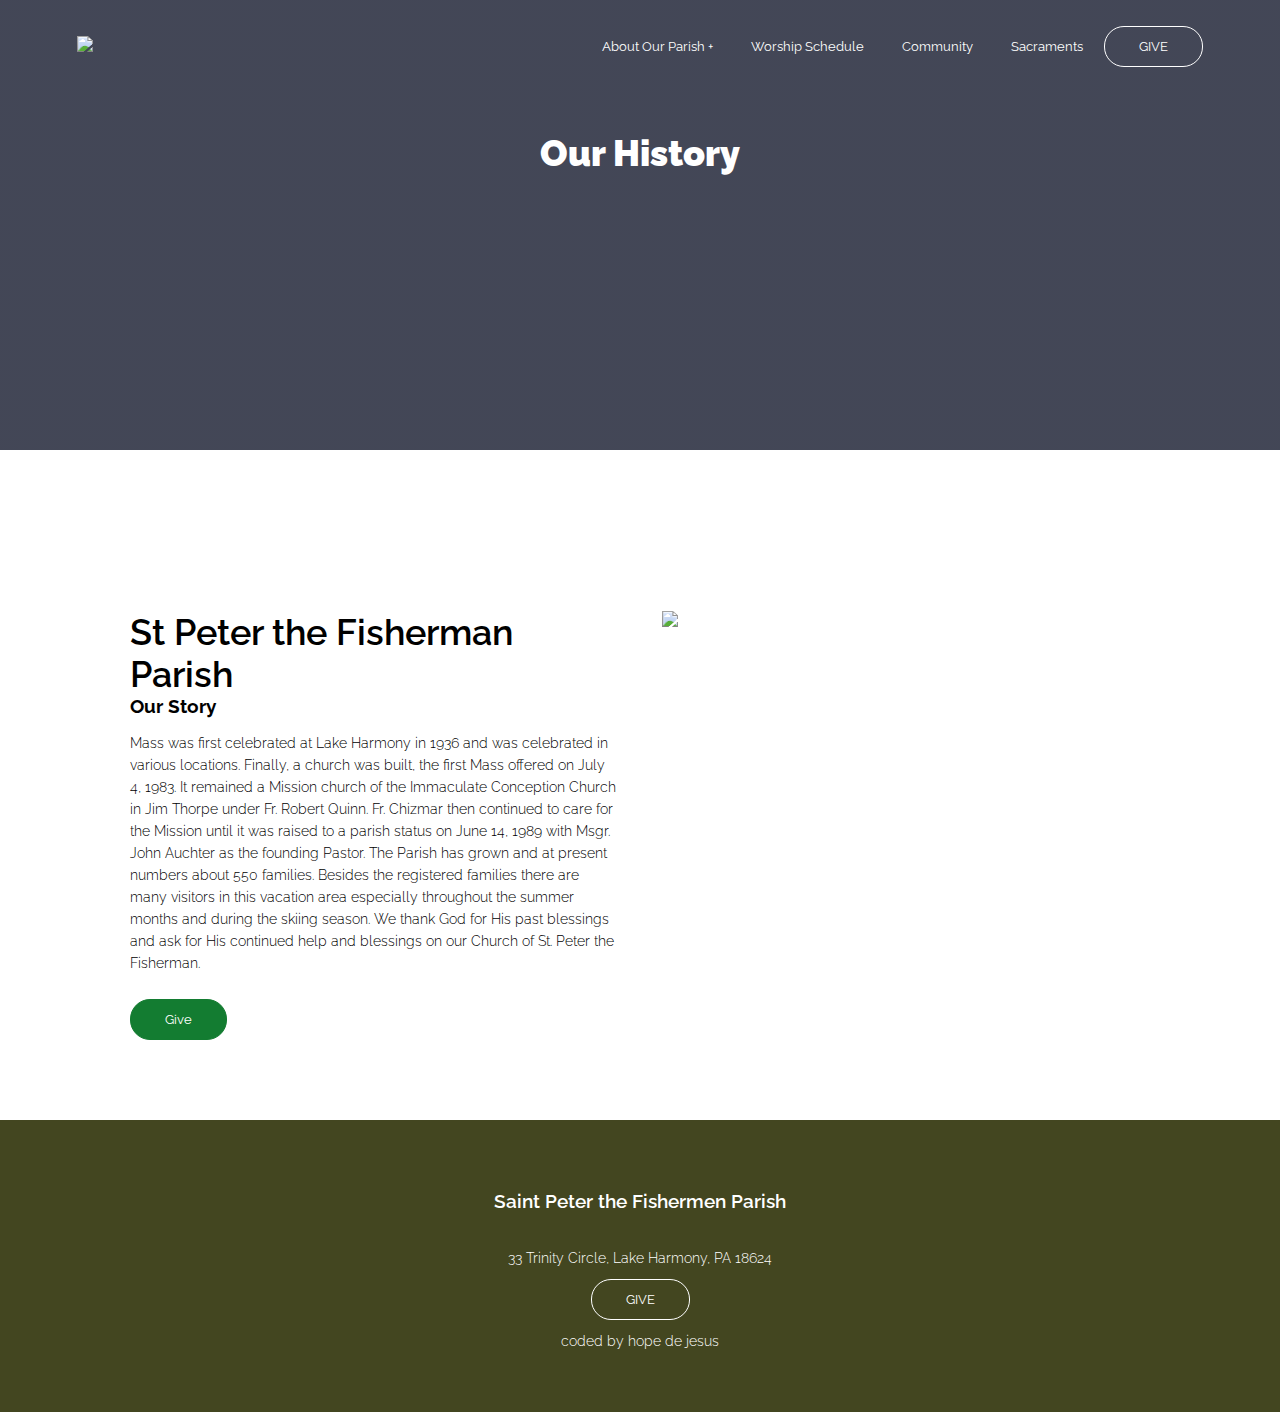
==== about.html @ 66810a98 "Initial commit" ====
<!DOCTYPE html>
<html lang="en">
<head>
    <meta charset="UTF-8">
    <meta name = "viewport" content="with=device-width, initial-scale = 1.0">
    <title>History</title>
    <link rel="stylesheet" href="style.css">
    <link rel="icon" type="image/x-icon" href="/images/favicon.ico">
    <link rel="preconnect" href="https://fonts.googleapis.com">
    <link rel="preconnect" href="https://fonts.gstatic.com" crossorigin>
    <link href="https://fonts.googleapis.com/css2?family= Nunito :wght@200;300;400;600;800&family=Raleway&display=swap" rel="stylesheet">
    <script src="https://kit.fontawesome.com/0bef0d9906.js" crossorigin="anonymous"></script>
<body>
<section class ="sub-header-about">
    <nav>
        <a href="index.html"><img src= "images/logo.png"></a>
        <div class = "nav-links" id="navLinks">
            <i class="fa fa-times" onclick = hideMenu()></i>
            <ul>
                <li>
                    <label for= "drop-1" class="toggle"></label>
                    <a>  About Our Parish  </a>
                    <input type="checkbox" id="drop-1">
                    <ul>
                        <li><a href="about.html">Our History</a></li>
                        <li><a href="contact.html">Contact Us</a></li>
                        <li><a href="join.html">Become a Member</a></li>
                    </ul>
                </li>
                <li><a href="schedule.html">Worship Schedule</a></li>
                <li><a href="community.html">Community</a></li>
                <li><a href="sacraments.html">Sacraments</a></li>
                <a href="onlinegive.html" class="main-button">GIVE</a>
            </ul>
        </div>
        <i class="fa fa-bars" onclick= showMenu() ></i>
    </nav>
    <h1><b>Our History</b></h1>
</section>


<! -----------  content ---------->
<section class="about-paragraph">
    <div class = "row">
        <div class="paragraph-col">
            <h1>St Peter the Fisherman Parish</h1>
            <h3>Our Story</h3>
            <p>Mass was first celebrated at Lake Harmony in 1936 and was celebrated in various locations. Finally, a church was built, the first Mass offered on July 4, 1983. It remained a Mission church of the Immaculate Conception Church in Jim
                Thorpe under Fr. Robert Quinn.
                Fr. Chizmar then continued to care for the Mission until it was raised to a parish
                status on June 14, 1989 with Msgr. John Auchter as the founding Pastor. The Parish has grown and at
                present numbers about 550 families. Besides the registered families there are
                many visitors in this vacation area
                especially throughout the summer months and during the skiing season. We thank God for His past blessings and ask for His continued help and blessings on our Church of St. Peter the Fisherman.
            </p>
            <a href="" class="secondary-button">Give</a>
        </div>
        <div class="paragraph-col">
            <img src="images/grotto.JPG">
        </div>
    </div>

</section>


<! ------ footer --------- >
<section class = "footer">
    <h3>Saint Peter the Fishermen Parish</h3>
    <p>33 Trinity Circle, Lake Harmony, PA 18624
    </p>
    <a href="" class="main-button">GIVE</a>
    <p>coded by hope de jesus <i class="fa-regular fa-face-smile"></i></p>
</section>

</body>
</html>



<! ---------------JavaScript for Hamburger Toggle Menu ----------------------- !>


<script>
    var navLinks = document.getElementById("navLinks");
    function showMenu(){
        navLinks.style.right = "0";
    }
    function hideMenu(){
        navLinks.style.right = "-200px";
    }
</script>
---- style.css ----
*{
    margin: 0;
    padding: 0;
    -webkit-box-sizing: border-box;
    box-sizing: border-box;
    font-family: 'Raleway', sans-serif;
}



.header{
    min-height: 100vh;
    width: 100%;
    background-image: linear-gradient(rgba(4,9,30,0.8),rgba(4,9,30,0.5)), url(images/inside.jpg);
    background-position: center;
    background-size: cover;
    position: relative;
}

nav{
    display: flex;
    padding: 2% 6%;
    justify-content: space-between;
    align-items: center;
}
nav img{
    width: 150px;

}
.nav-links{
    flex: 1;
    text-align: right;
}

.nav-links ul li{
    list-style: none;
    display: inline-block;
    padding: 3px 12px;
    position: relative;
    margin: 5px;
}

.nav-links ul li ul li{
    list-style: none;
}

.nav-links ul li ul li:after {
    content: '';
    position: absolute;
    width: 100%;
    transform: scaleX(0);
    height: 2px;
    bottom: 0;
    left: 0;
    background-color: #EB5E28;
    transform-origin: bottom right;
    transition: transform 0.25s ease-out;
}

/*this drop downs items*/
.nav-links ul li ul li:hover:after{
    transform: scaleX(1);
    transform-origin: bottom left;

}

/*the main items*/
.nav-links ul li:hover{
    transition: .5s;
}

.nav-links ul li:after {
    content: '';
    position: absolute;
    width: 100%;
    transform: scaleX(0);
    height: 2px;
    bottom: 0;
    left: 0;
    background-color: #137C31;
    transform-origin: bottom right;
    transition: transform 0.25s ease-out;
}

.nav-links ul li:hover:after {
    transform: scaleX(1);
    transform-origin: bottom left;
}

.nav-links ul ul {
    display: none;
    position: absolute;
}


.nav-links ul ul li{
    float: none;
    display: list-item;
    position: relative;
}


.nav-links ul li a{
    color: white;
    text-decoration: none;
    font-size: 13px;
    display: inline-block;
}


li>a:after{
    content: ' +';
}


.nav-links ul li:hover>ul{
    display: block;
}

li>a:only-child:after{
    content: "";
}

nav .fa{
    display: none;
    color: white;
    margin: 10px;
    font-size: 22px;
    cursor: pointer;
}


[id^=drop]{
    display: none;
}

.text-box{
    width: 90%;
    color: white;
    position: absolute;
    top: 55%;
    left: 50%;
    transform: translate(-50%, -50%);
    text-align: center;

}

.text-box h1{
    padding: 20px;
    font-size: 70px;
}

.text-box h2{
    margin: 10px 0 40px;
    font-size:20px;
}

.main-button{
    display: inline-block;
    text-decoration: none;
    color: white;
    border: 1px solid white;
    padding: 12px 34px;
    font-size: 13px;
    background: transparent;
    position: relative;
    cursor: pointer;
    border-radius: 20px;
}

.main-button:hover{
    border: 1px solid white;
    background-color: #137C31;
    transition: .5s;
}

.secondary-button{
    display: inline-block;
    text-decoration: none;
    color: white;
    border: 1px solid #137C31;
    padding: 12px 34px;
    font-size: 13px;
    background: #137C31;
    position: relative;
    cursor: pointer;
    border-radius: 20px;
}

.secondary-button:hover{
    border: 1px solid #137C31;
    background-color: white;
    color: #137C31;
    transition: .5s;
}


@media(max-width: 700px){
     .text-box h1{
         font-size: 40px;
     }

    .nav-links ul li{
        display: block;
    }


    .nav-links{
        position: absolute;
        background: #999D58;
        height: 100vh;
        width: 200px;
        right:-200px;
        top: 0;
        text-align: left;
        z-index: 2;
        transition: .5s;
    }

    nav .fa{
        display: block;
        color: white;
        margin: 10px;
        font-size: 22px;
        cursor: pointer;
    }


    [id^=drop]:checked+ul{
        display: block;
    }

    .nav-links ul{
        padding: 10px;
    }

    .nav-links ul ul a{
        padding: 0px;
    }

    .nav-links ul ul{
        float: none;
        position: static;
        color: white;
    }

    nav ul ul li{
        display: block;
        width:100%;
    }

    .nav-links ul li ul li:after {
        background-color: white;
        width: 90%;
    }

    .nav-links ul ul {
        display: block;
        position: relative;
    }


}


/*--------- text specification ------*/
h1{
    font-size: 36px;
    font-weight: 600;
}



p{
    font-size: 14px;
    font-weight: 300;
    line-height: 22px;
    padding: 10px;
}

a{
    text-decoration: none;
    color: black;
}

.row{
    margin-top: 5%;
    display: flex;
    justify-content: space-between;
}

.subtitle{
    width: 80%;
    margin: auto;
    text-align: center;
    padding-top: 50px;
}


/*-------- mass schedule  ----------*/

.schedule-col{
    flex-basis: 65%;
}


.schedule{
    width: 80%;
    margin: auto;
    padding-bottom: 50px;
}

.schedule h3{
    text-align: left;
}

.schedule img{
    width: 1000px;
    height: 495px;

}


.schedule-col h3 {
    font-size: 1.65rem;
    margin: 15px 0;
    text-align: center;
}

.schedule-col ol {
    counter-reset: section;
    padding: 0px 10px 10px;
}

.schedule-col li {
    list-style-type: none;
    position: relative;
    font-size: 1.5rem;
    padding: 15px;
    margin-bottom: 15px;
    background: #755D43;
    color: #fff;
}

.schedule-col h4 {
    position: relative;
    padding-bottom: 10px;
}

.schedule-col h4:after {
    content: '';
    position: absolute;
    bottom: 0;
    left: 0;
    width: 25px;
    height: 2px;
    background: white;
}

.schedule-col p {
    font-size: 1.7rem;
    line-height: 1.8rem;
    margin-top: 15px;
}


@media(max-width: 800px){
    .schedule-col{
        flex-direction: row;
    }
    .schedule{
        flex-direction: row;
    }
    .schedule img{
        flex-direction: row;
        width: 100%;
        height: 100%;
    }
}


/* ----------- mission statement --------------- */
.quote {

    color: #bbbbbb;
}

.quote h1{
    color: #7a7979;
}

.quote h2::before,
.quote h2::after {
    content: "“";
    font-size: 8rem;
    margin: -2rem 0 0 -4rem;
    position: absolute;
    opacity: 0.5;
}

.quote h2::after {
    content: "”";
    margin: -1rem -4rem 0 0;
}

/* ---------- contact -----------*/
.contact-port{
    margin: 100px auto;
    width: 80%;
    background-image: linear-gradient(rgba(0,0,0,0.5), rgba(0,0,0,0.5)), url(images/candleSet.jpg);
    background-position: center;
    background-size: cover;
    border-radius: 10px;
    text-align: center;
    padding: 100px 0;

}

.contact-port h1{
    color: white;
    padding: 0;
}
.contact-port p{
    color: white;
    margin-bottom: 40px;
}

@media(max-width: 800px){
    .contact-port h1{
        font-size: 24px;
    }
}


/*----------- footer -------------*/


.footer{
    width:100%;
    text-align: center;
    padding: 50px 0;
    background-color: #434620;
    color: white;
}

.footer h3{
    margin-bottom: 25px;
    margin-top: 20px;
    font-weight: 600;
}



/*  ------------------ general pages ----------*/
.sub-header-contact{
    height: 50vh;
    width: 100%;
    background-image: linear-gradient(rgba(4,9,30,0.75),rgba(4,9,30,0.75)), url(images/pews.JPG);
    background-position: center;
    background-size: cover;
    text-align: center;
    color: white;
}

.sub-header-contact h1{
    margin-top: 40px;
}


.about-general{
    width: 80%;
    margin: auto;
    padding-top: 80px;
    padding-bottom: 50px;
}

.about-general h3{
    text-align: left;
}

.general-col{
    flex-basis: 48%;
    padding: 30px 2px;
}

.general-col img{
    width: 100%;
}


.general-col h3 {
    font-size: 1.65rem;
    margin: 15px 0;
    text-align: center;
  }
  
.general-col ol {
    counter-reset: section;
    padding: 30px;
  }
  
.general-col li {
    list-style-type: none;
    position: relative;
    font-size: 1.5rem;
    padding: 15px;
    margin-bottom: 15px;
    background: #755D43;
    color: #fff;
  }
  
  .about-general h4 {
    position: relative;
    padding-bottom: 10px;
  }

  .about-general h4:after {
    content: '';
    position: absolute;
    bottom: 0;
    left: 0;
    width: 25px;
    height: 2px;
    background: white;
  }
  
  .about-general p {
    font-size: 1.7rem;
    line-height: 1.8rem;
    margin-top: 15px;
  }

@media(max-width: 800px){
    .row{
        flex-direction: column; /* important */
    }
}

/* ----- about paragraph -------  */
.about-paragraph{
    width: 80%;
    margin: auto;
    padding-top: 80px;
    padding-bottom: 50px;
}

.about-paragraph h3{
    text-align: left;
}

.paragraph-col{
    flex-basis: 48%;
    padding: 30px 2px;
}

.paragraph-col img{
    width: 100%;
}

.paragraph-col h1{
    padding-top: 0;
}

.paragraph-col p {
    padding: 15px 0 25px;
}


/*  ------------------ contact page ----------*/
.sub-header-contact{
    height: 50vh;
    width: 100%;
    background-image: linear-gradient(rgba(4,9,30,0.75),rgba(4,9,30,0.75)), url(images/altar2.jpg);
    background-position: center;
    background-size: cover;
    text-align: center;
    color: white;
}

.sub-header-contact h1{
    margin-top: 40px;
}

/*  ------------------ about page ----------*/
.sub-header-about{
    height: 50vh;
    width: 100%;
    background-image: linear-gradient(rgba(4,9,30,0.75),rgba(4,9,30,0.75)), url(images/candle.jpg);
    background-position: center;
    background-size: cover;
    text-align: center;
    color: white;
}

.sub-header-about h1{
    margin-top: 40px;
}

/*  ------------------ community page ----------*/
.sub-header-community{
    height: 50vh;
    width: 100%;
    background-image: linear-gradient(rgba(4,9,30,0.75),rgba(4,9,30,0.75)), url(images/pews.jpg);
    background-position: center;
    background-size: cover;
    text-align: center;
    color: white;
}

.sub-header-community h1{
    margin-top: 40px;
}

/*  ------------------ schedule page ----------*/
.sub-header-schedule{
    height: 50vh;
    width: 100%;
    background-image: linear-gradient(rgba(4,9,30,0.75),rgba(4,9,30,0.75)), url(images/insidefront.jpg);
    background-position: center;
    background-size: cover;
    text-align: center;
    color: white;
}

.sub-header-schedule h1{
    margin-top: 40px;
}


/*  ------------------ join page ----------*/
.sub-header-join {
    height: 50vh;
    width: 100%;
    background-image: linear-gradient(rgba(4,9,30,0.75),rgba(4,9,30,0.75)), url(images/copperMaryclose.jpg);
    background-position: center;
    background-size: cover;
    text-align: center;
    color: white;
}

.sub-header-join h1{
    margin-top: 40px;
}

/*  ------------------ sacrements page ----------*/
.sub-header-join {
    height: 50vh;
    width: 100%;
    background-image: linear-gradient(rgba(4,9,30,0.75),rgba(4,9,30,0.75)), url(images/candleSet.jpg);
    background-position: center;
    background-size: cover;
    text-align: center;
    color: white;
}

.sub-header-join h1{
    margin-top: 40px;
}
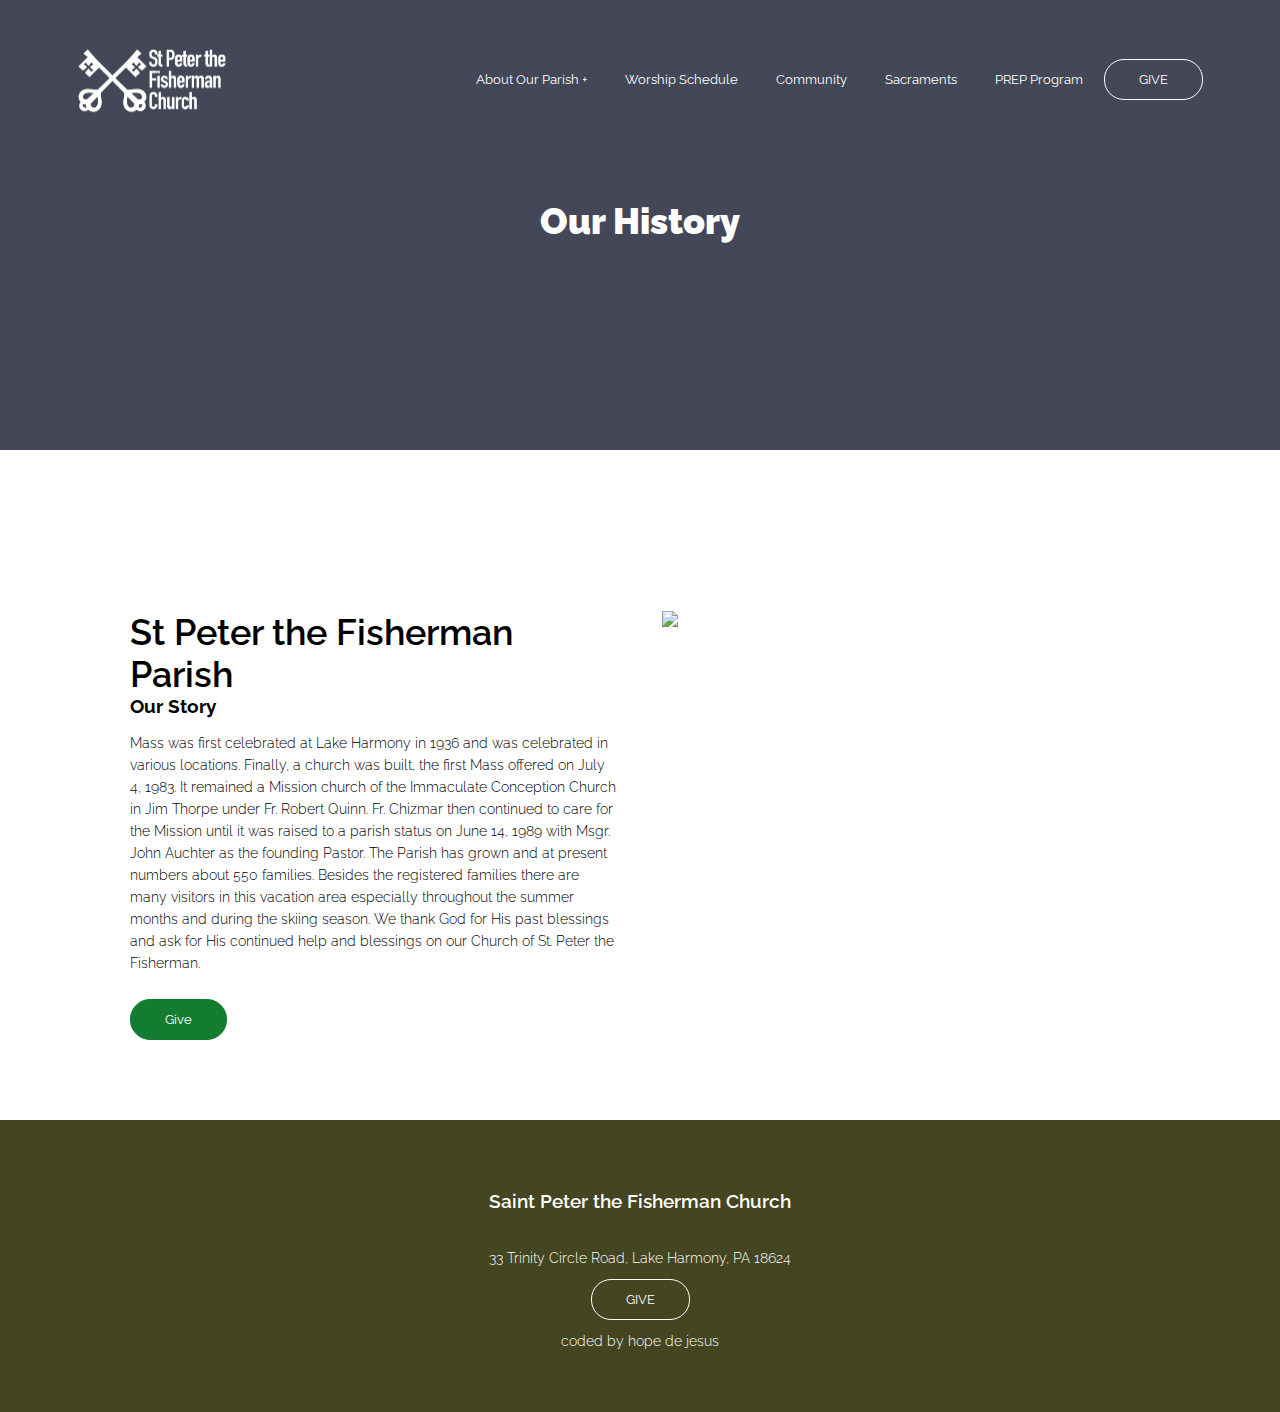
==== commit d6938c5c: "Edit Round 1" ====
--- a/about.html
+++ b/about.html
@@ -30,7 +30,8 @@
                 <li><a href="schedule.html">Worship Schedule</a></li>
                 <li><a href="community.html">Community</a></li>
                 <li><a href="sacraments.html">Sacraments</a></li>
-                <a href="onlinegive.html" class="main-button">GIVE</a>
+                <li><a href="prep.html">PREP Program</a></li>
+                <a href="https://www.osvhub.com/stpeterthefisherman/giving/funds" class="main-button">GIVE</a>
             </ul>
         </div>
         <i class="fa fa-bars" onclick= showMenu() ></i>
@@ -65,12 +66,15 @@
 
 <! ------ footer --------- >
 <section class = "footer">
-    <h3>Saint Peter the Fishermen Parish</h3>
-    <p>33 Trinity Circle, Lake Harmony, PA 18624
+    <h3>Saint Peter the Fisherman Church</h3>
+    <p>33 Trinity Circle Road, Lake Harmony, PA 18624
     </p>
-    <a href="" class="main-button">GIVE</a>
+    <a href="https://www.osvhub.com/stpeterthefisherman/giving/funds" class="main-button">GIVE</a>
     <p>coded by hope de jesus <i class="fa-regular fa-face-smile"></i></p>
 </section>
+
+</body>
+
 
 </body>
 </html>
--- a/style.css
+++ b/style.css
@@ -11,7 +11,7 @@
 .header{
     min-height: 100vh;
     width: 100%;
-    background-image: linear-gradient(rgba(4,9,30,0.8),rgba(4,9,30,0.5)), url(images/inside.jpg);
+    background-image: linear-gradient(rgba(4,9,30,0.8),rgba(4,9,30,0.5)), url(images/outside.jpg);
     background-position: center;
     background-size: cover;
     position: relative;
@@ -655,4 +655,20 @@
 
 .sub-header-join h1{
     margin-top: 40px;
+}
+
+
+/*  ------------------ PREP page ----------*/
+.sub-header-prep {
+    height: 50vh;
+    width: 100%;
+    background-image: linear-gradient(rgba(4,9,30,0.75),rgba(4,9,30,0.75)), url(images/circledrive.jpg);
+    background-position: center;
+    background-size: cover;
+    text-align: center;
+    color: white;
+}
+
+.sub-header-join h1{
+    margin-top: 40px;
 }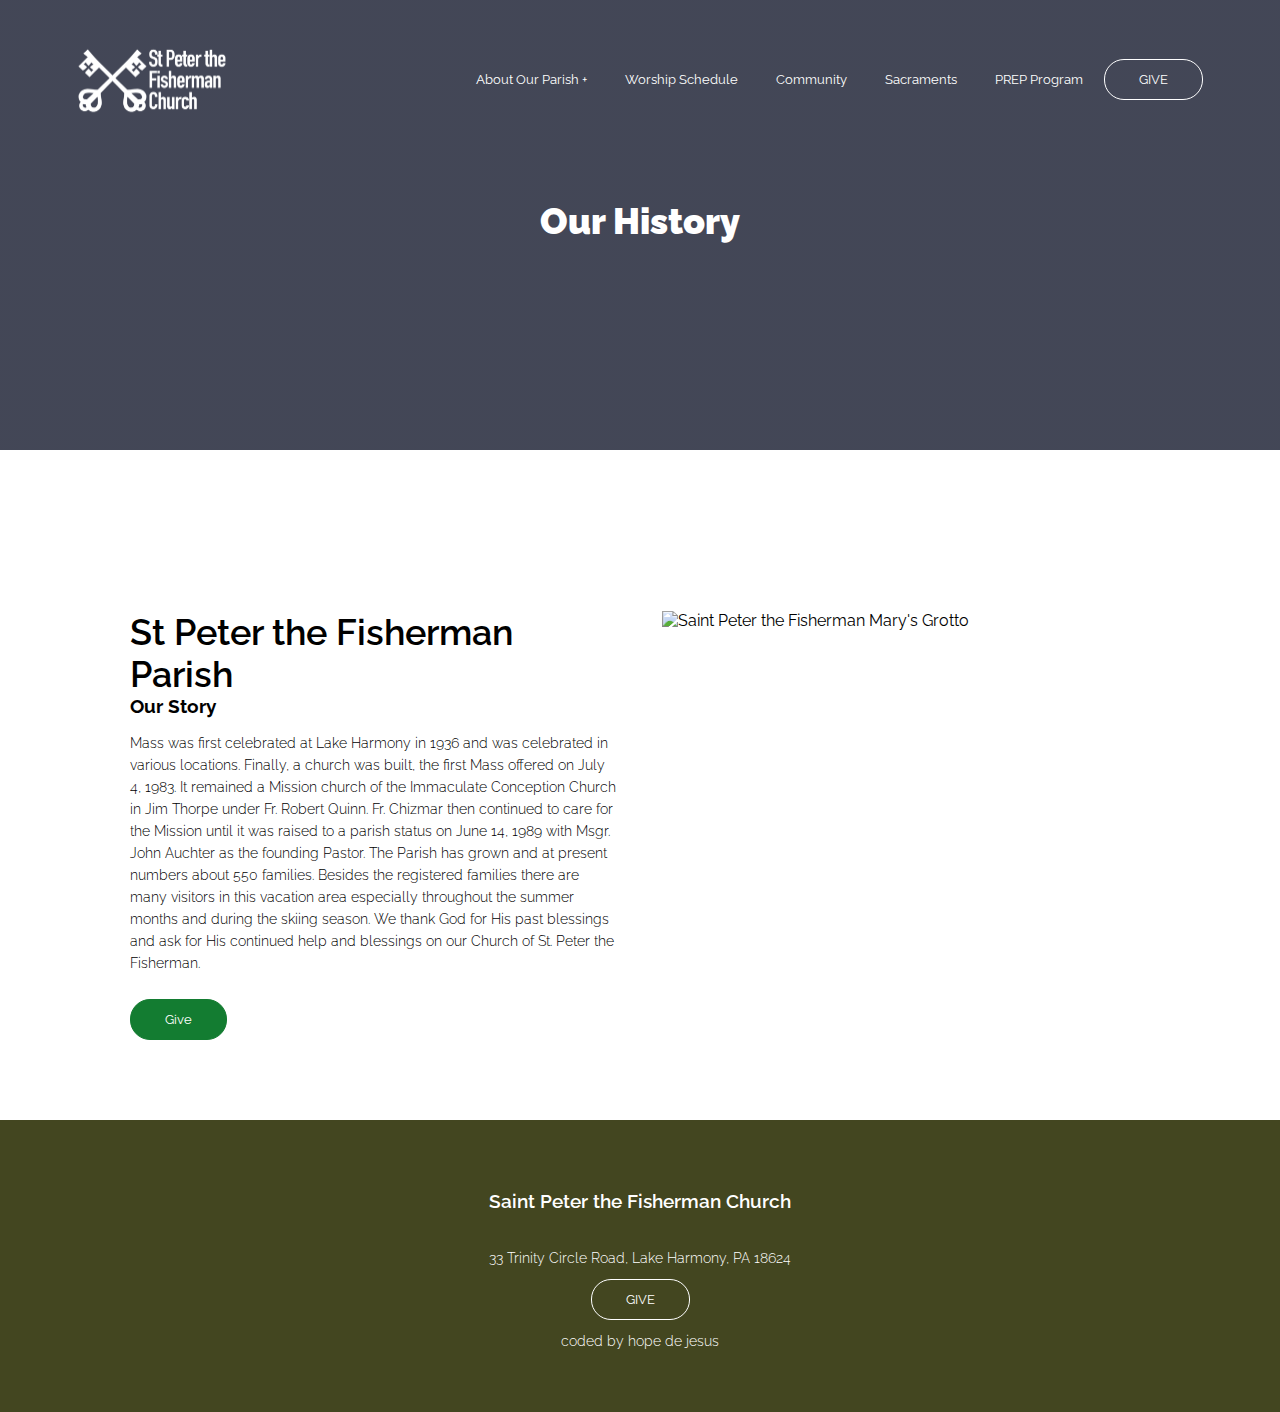
==== commit c7abae96: "Edit Round 3 added alt tags, more images, and few text typos" ====
--- a/about.html
+++ b/about.html
@@ -13,7 +13,7 @@
 <body>
 <section class ="sub-header-about">
     <nav>
-        <a href="index.html"><img src= "images/logo.png"></a>
+        <a href="index.html"><img src= "images/logo.png" alt="Saint Peter the Fisherman Logo"></a>
         <div class = "nav-links" id="navLinks">
             <i class="fa fa-times" onclick = hideMenu()></i>
             <ul>
@@ -57,7 +57,7 @@
             <a href="" class="secondary-button">Give</a>
         </div>
         <div class="paragraph-col">
-            <img src="images/grotto.JPG">
+            <img src="images/grotto.jpg" alt="Saint Peter the Fisherman Mary's Grotto">
         </div>
     </div>
 
--- a/style.css
+++ b/style.css
@@ -11,7 +11,7 @@
 .header{
     min-height: 100vh;
     width: 100%;
-    background-image: linear-gradient(rgba(4,9,30,0.8),rgba(4,9,30,0.5)), url(images/outside.jpg);
+    background-image: linear-gradient(rgba(4,9,30,0.8),rgba(4,9,30,0.5)), url(images/frontClock.jpg);
     background-position: center;
     background-size: cover;
     position: relative;
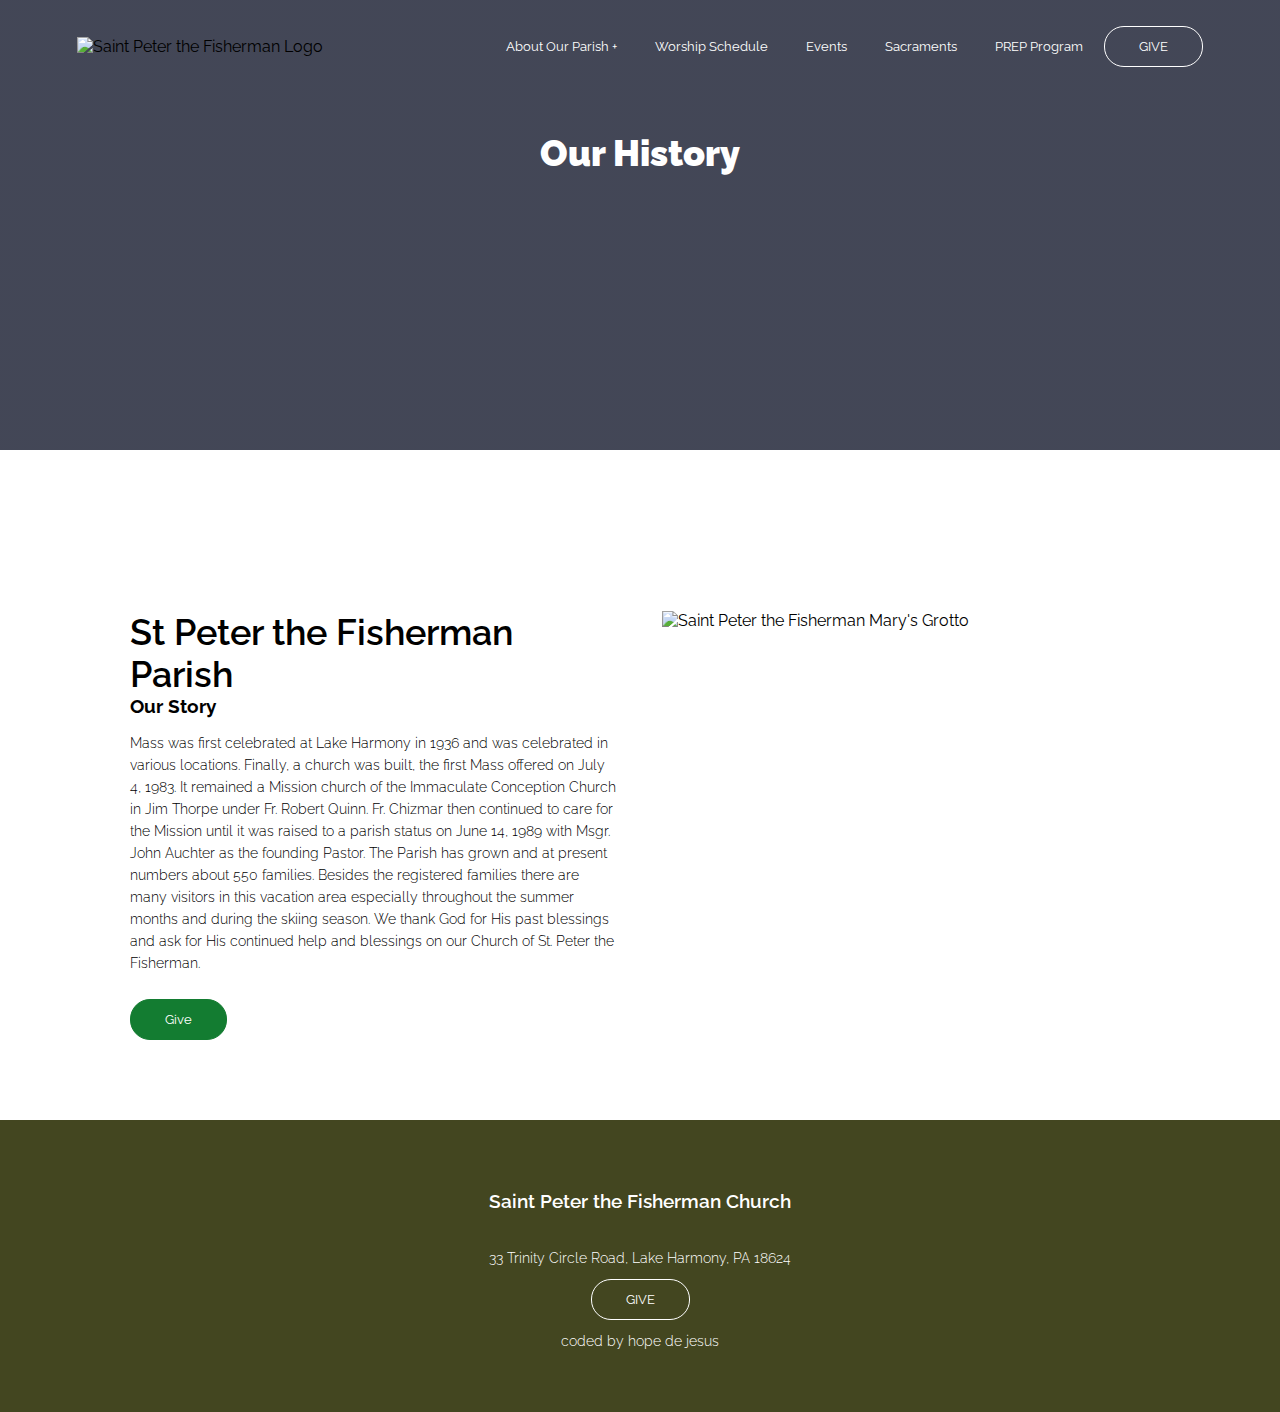
==== commit a8ca5c4a: "updating fundraising" ====
--- a/about.html
+++ b/about.html
@@ -28,7 +28,7 @@
                     </ul>
                 </li>
                 <li><a href="schedule.html">Worship Schedule</a></li>
-                <li><a href="community.html">Community</a></li>
+                <li><a href="community.html">Events</a></li>
                 <li><a href="sacraments.html">Sacraments</a></li>
                 <li><a href="prep.html">PREP Program</a></li>
                 <a href="https://www.osvhub.com/stpeterthefisherman/giving/funds" class="main-button">GIVE</a>
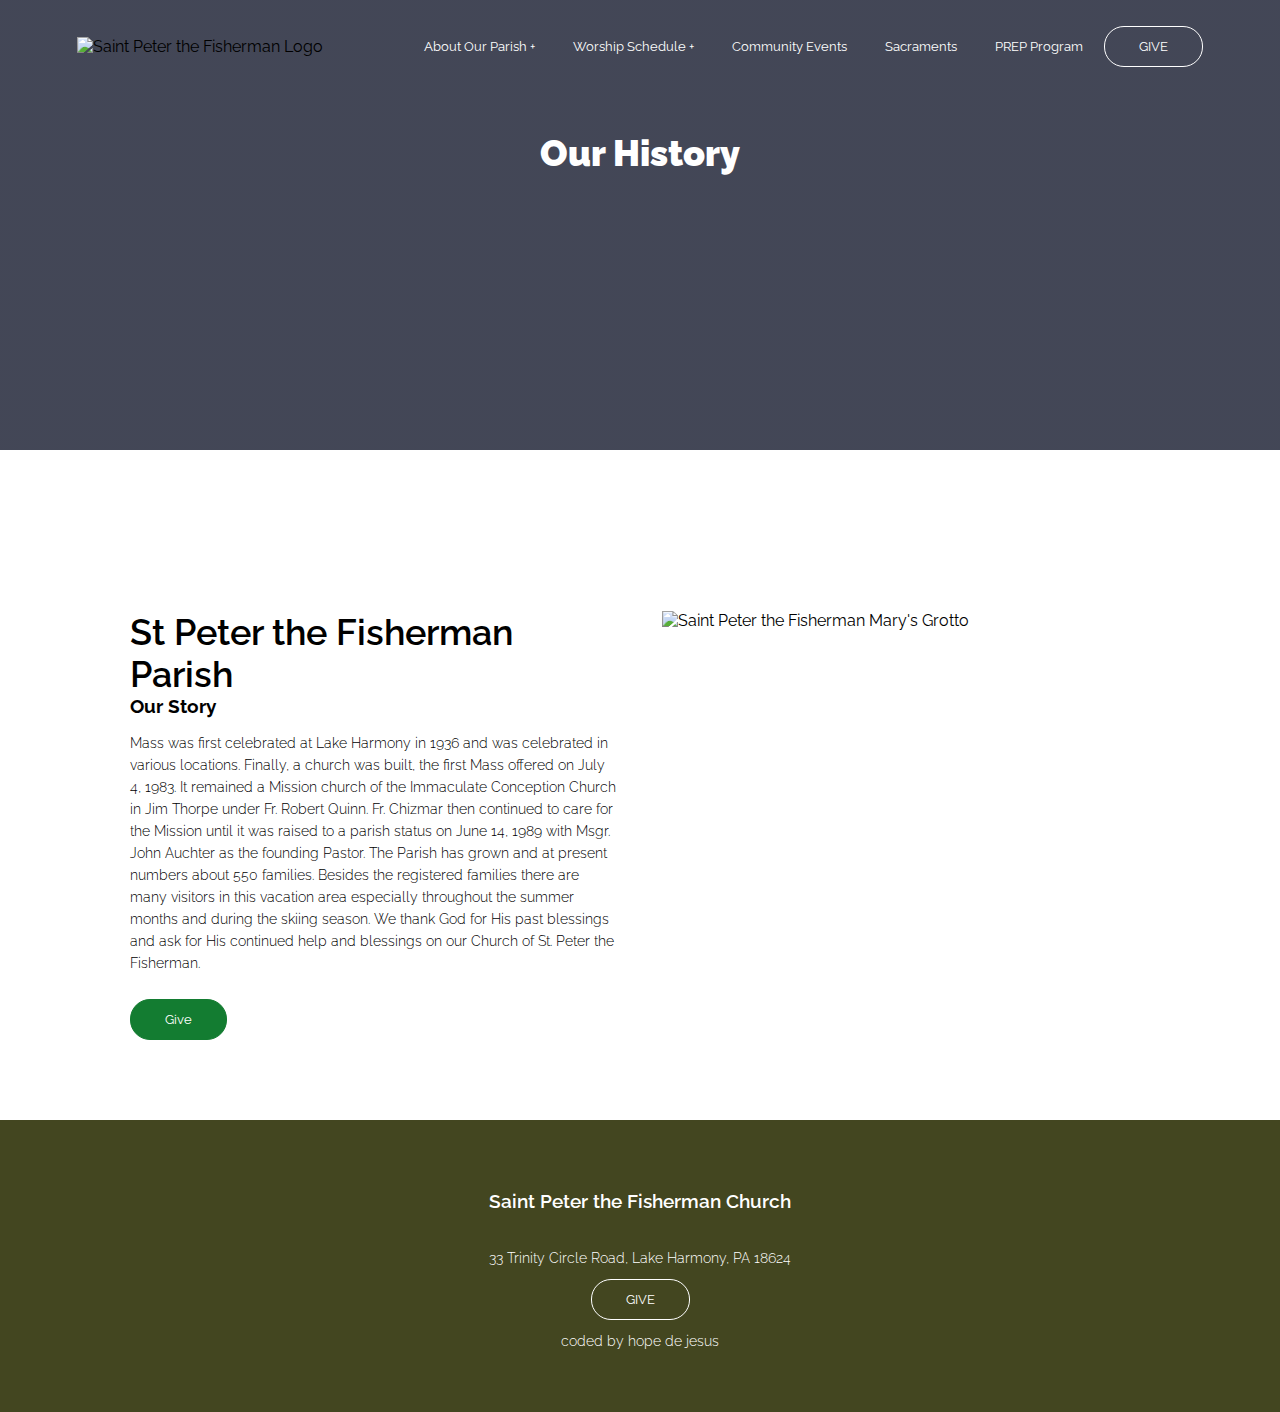
==== commit 3ebe5a11: "lent update, added kofc info and holy day page" ====
--- a/about.html
+++ b/about.html
@@ -27,8 +27,16 @@
                         <li><a href="join.html">Become a Member</a></li>
                     </ul>
                 </li>
-                <li><a href="schedule.html">Worship Schedule</a></li>
-                <li><a href="community.html">Events</a></li>
+                <li>
+                    <label for= "drop-1" class="toggle"></label>
+                    <a>  Worship Schedule  </a>
+                    <input type="checkbox" id="drop-1">
+                    <ul>
+                        <li><a href="schedule.html">Mass Times</a></li>
+                        <li><a href="holydays.html.html">Holy Days</a></li>
+                    </ul>
+                </li>
+                <li><a href="community.html">Community Events</a></li>
                 <li><a href="sacraments.html">Sacraments</a></li>
                 <li><a href="prep.html">PREP Program</a></li>
                 <a href="https://www.osvhub.com/stpeterthefisherman/giving/funds" class="main-button">GIVE</a>
--- a/style.css
+++ b/style.css
@@ -270,7 +270,6 @@
 }
 
 
-
 p{
     font-size: 14px;
     font-weight: 300;
@@ -381,7 +380,6 @@
 
 /* ----------- mission statement --------------- */
 .quote {
-
     color: #bbbbbb;
 }
 
@@ -596,7 +594,7 @@
     margin-top: 40px;
 }
 
-/*  ------------------ community page ----------*/
+/*  ------------------ community events page ----------*/
 .sub-header-community{
     height: 50vh;
     width: 100%;
@@ -610,6 +608,17 @@
 .sub-header-community h1{
     margin-top: 40px;
 }
+.dividing-words {
+    color: #bbbbbb;
+}
+
+.dividing-words h1{
+    color: black;
+}
+.dividing-words h2{
+    color: #7a7979;
+}
+
 
 /*  ------------------ schedule page ----------*/
 .sub-header-schedule{
@@ -671,4 +680,19 @@
 
 .sub-header-join h1{
     margin-top: 40px;
+}
+
+/*  ------------------ Holy Days page ----------*/
+.sub-header-holy-days {
+    height: 50vh;
+    width: 100%;
+    background-image: linear-gradient(rgba(4,9,30,0.75),rgba(4,9,30,0.75)), url(images/treesInFront.jpg);
+    background-position: center;
+    background-size: cover;
+    text-align: center;
+    color: white;
+}
+
+.sub-header-holy-days h1{
+    margin-top: 40px;
 }